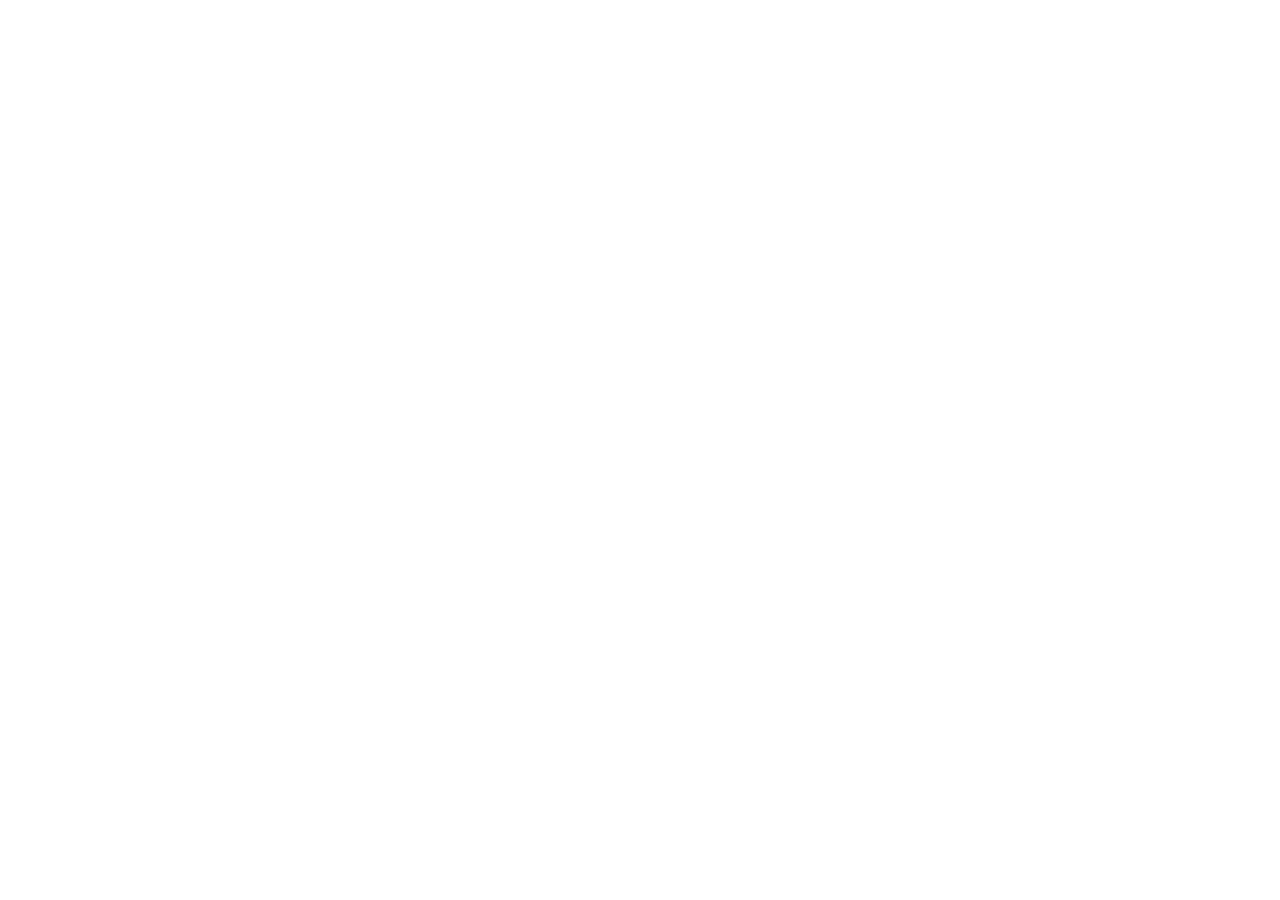
==== index.html @ 042ceff9 "Created All files for pages, css styling, and JavaScript, and start of html for index.html" ====
<!DOCTYPE html>
<html lang="en">
<head>
    <meta charset="UTF-8" />
    <meta name="viewport" content="width=device-width, initial-scale=1" />
    <title>Campus Help</title>
    <link rel="stylesheet" href="./css/style.css">
</head>
</html>
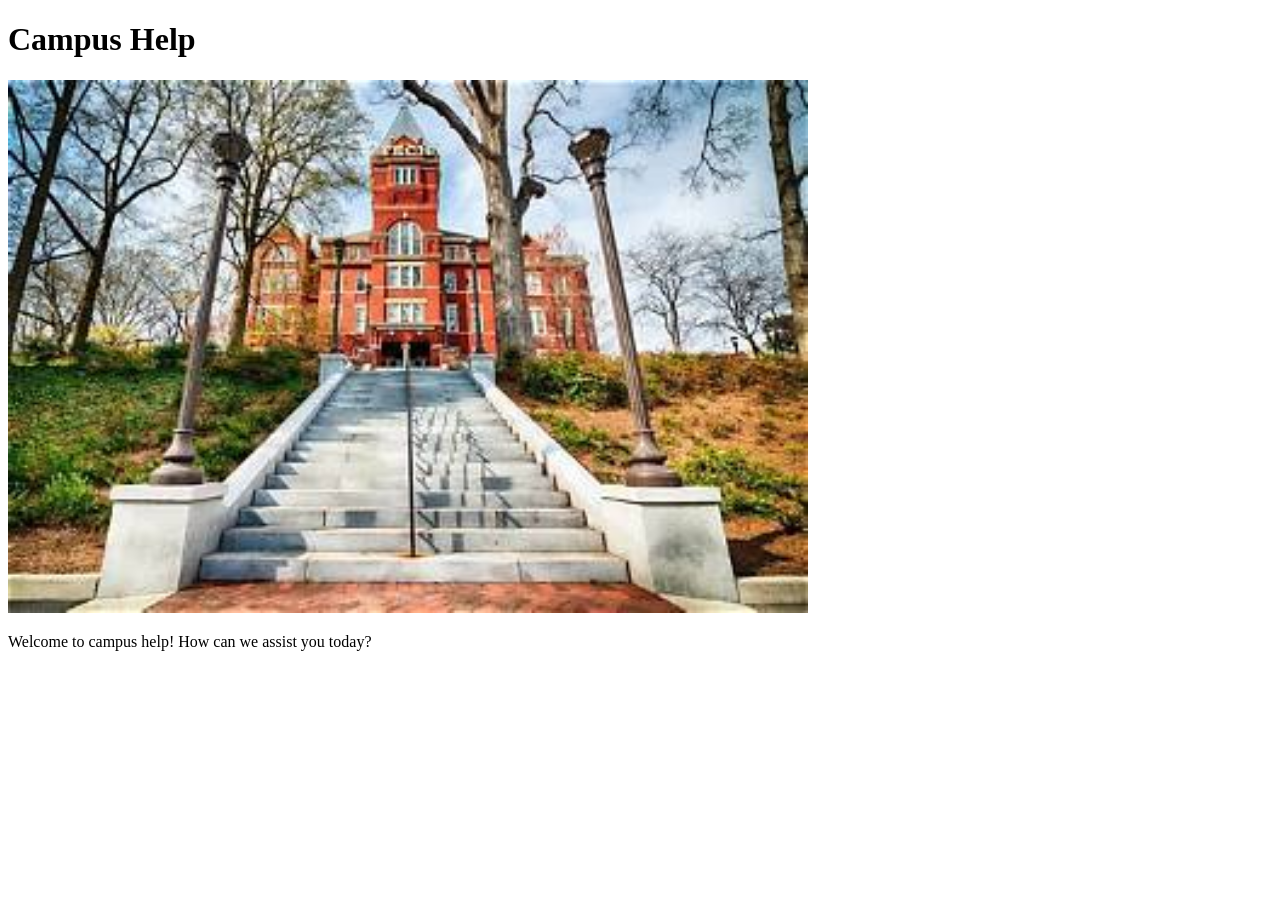
==== commit bfe12594: "Added page title main image and description text" ====
--- a/index.html
+++ b/index.html
@@ -6,4 +6,12 @@
     <title>Campus Help</title>
     <link rel="stylesheet" href="./css/style.css">
 </head>
+<body>
+    <h1 class="text-center mt-4">Campus Help</h1>
+
+    <div class="container mt-4">   
+        <img src="./img/campus.jpg" alt="An image of a buliding on campus">
+        <p class="text-center">Welcome to campus help! How can we assist you today?</p>
+    </div>
+</body>
 </html>
--- a/css/style.css
+++ b/css/style.css
@@ -0,0 +1,5 @@
+img {
+    width:800px;
+    height:auto;
+    align-items:center;
+}
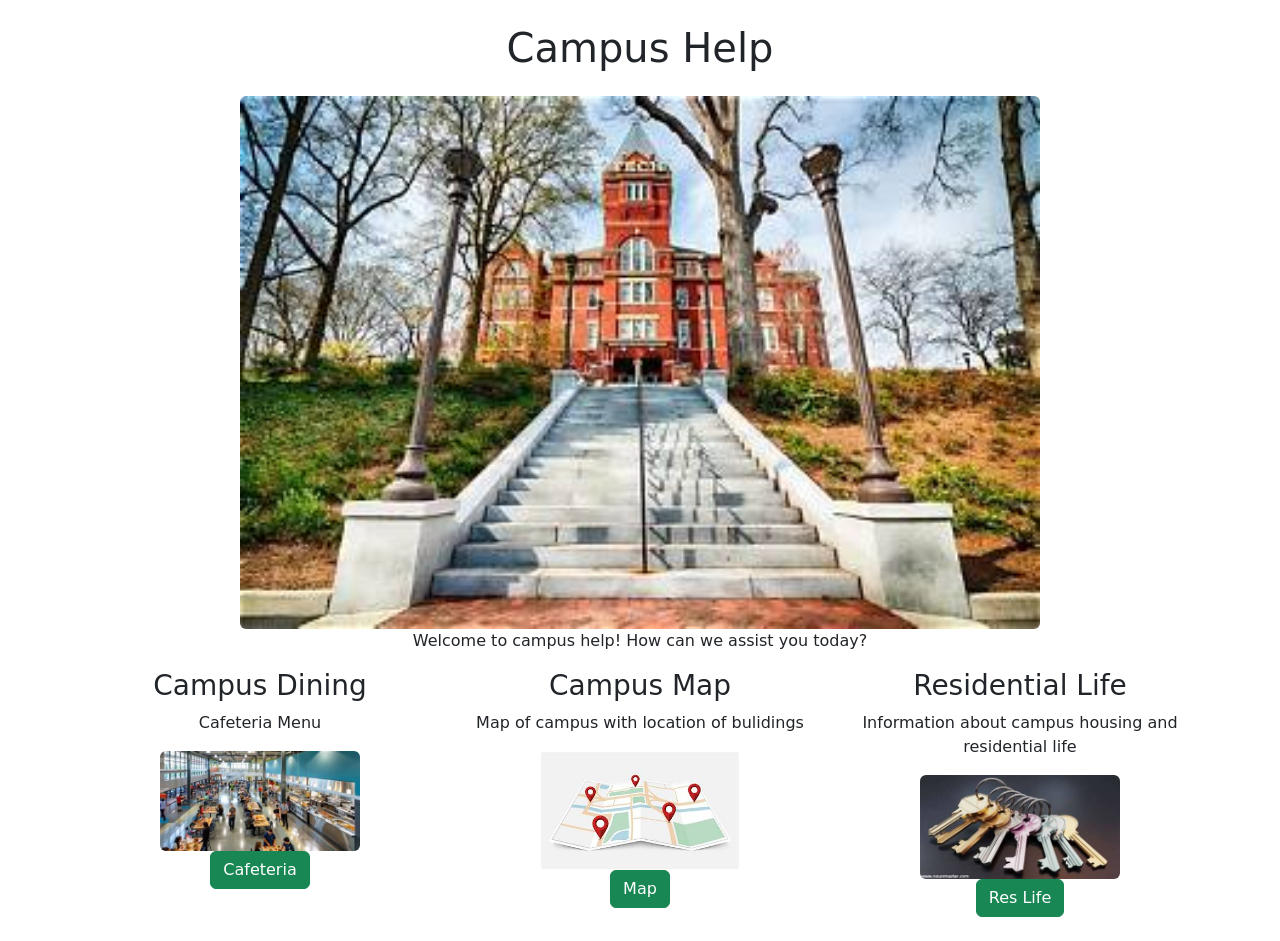
==== commit 2ec18679: "properly added boostrap and added basic layout and functionality to home page" ====
--- a/index.html
+++ b/index.html
@@ -5,13 +5,42 @@
     <meta name="viewport" content="width=device-width, initial-scale=1" />
     <title>Campus Help</title>
     <link rel="stylesheet" href="./css/style.css">
+    <!-- Import Bootstrap -->
+    <link href="https://cdn.jsdelivr.net/npm/bootstrap@5.3.9/dist/css/bootstrap.min.css" rel="stylesheet" integrity="sha384-yEPZ7jP9S0QKiUQ0m3jjsO4ProIW7wvR9gXkI7JOGa2XVsw53Yke2bsdkBbjmmiX" crossorigin="anonymous">
+    <script src="https://cdn.jsdelivr.net/npm/bootstrap@5.3.9/dist/js/bootstrap.bundle.min.js" integrity="sha384-WyOxWvTyr1QaMPfiPJSv76iReVthorl5uWlFtZPyK0IEB0hGzo9y5Bp9mYanr8Bu" crossorigin="anonymous"></script>
 </head>
 <body>
     <h1 class="text-center mt-4">Campus Help</h1>
 
     <div class="container mt-4">   
-        <img src="./img/campus.jpg" alt="An image of a buliding on campus">
+        <img class="rounded mx-auto d-block header-image" src="./img/campus.jpg" alt="An image of a buliding on campus">
         <p class="text-center">Welcome to campus help! How can we assist you today?</p>
+        <div class="row">
+            <section class="col-md-4 mb-2">
+                <h3 class="text-center">Campus Dining</h3>
+                <p class="text-center"> Cafeteria Menu</p>
+                <img class="rounded mx-auto d-block" src="./img/cafeteria.jpg" alt="An image of a cafeteria on campus">
+                <p class="text-center">
+                    <a href="caf.html" class="btn btn-success">Cafeteria</a>
+                </p>
+            </section>
+            <section class="col-md-4 mb-2">
+                <h3 class="text-center">Campus Map</h3>
+                <p class="text-center"> Map of campus with location of bulidings</p>
+                <img class="rounded mx-auto d-block" src="./img/map.jpg" alt="cartoon image of a map">
+                <p class="text-center">
+                    <a href="map.html" class="btn btn-success">Map</a>
+                </p>
+            </section>
+            <section class="col-md-4 mb-2">
+                <h3 class="text-center">Residential Life</h3>
+                <p class="text-center"> Information about campus housing and residential life</p>
+                <img class="rounded mx-auto d-block" src="./img/keys.jpg" alt="an image of keys">
+                <p class="text-center">
+                    <a href="reslife.html" class="btn btn-success">Res Life</a>
+                </p>
+            </section>
+        </div>
     </div>
 </body>
 </html>
--- a/css/style.css
+++ b/css/style.css
@@ -1,5 +1,9 @@
-img {
+.header-image {
     width:800px;
     height:auto;
-    align-items:center;
+}
+
+img{
+    width:200px;
+    height:auto;
 }
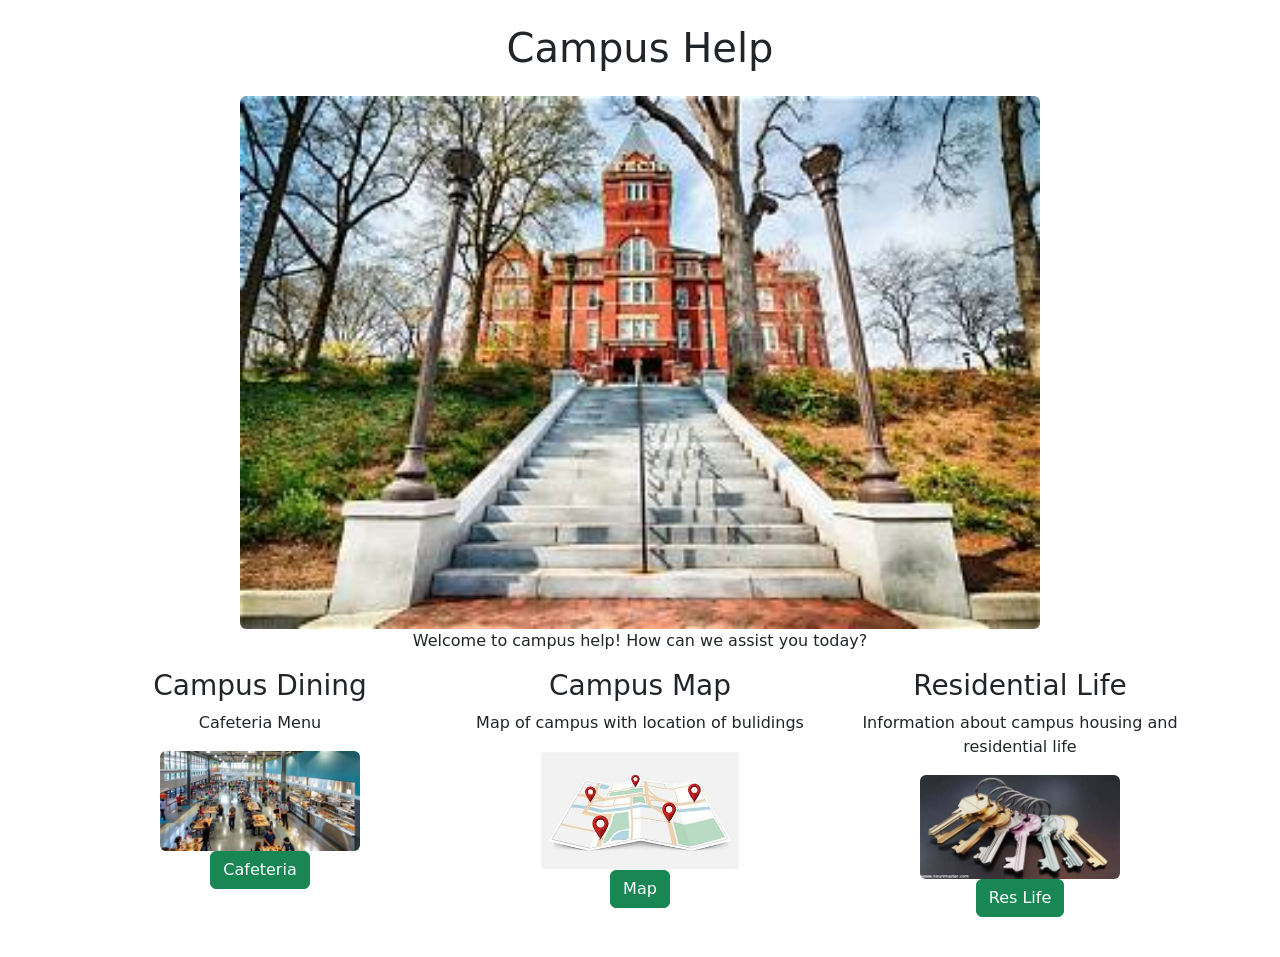
==== commit 77327f91: "added html and boostrap to create cafeteria page" ====
--- a/index.html
+++ b/index.html
@@ -16,7 +16,7 @@
         <img class="rounded mx-auto d-block header-image" src="./img/campus.jpg" alt="An image of a buliding on campus">
         <p class="text-center">Welcome to campus help! How can we assist you today?</p>
         <div class="row">
-            <section class="col-md-4 mb-2">
+            <section class="col-md-4 mb-4">
                 <h3 class="text-center">Campus Dining</h3>
                 <p class="text-center"> Cafeteria Menu</p>
                 <img class="rounded mx-auto d-block" src="./img/cafeteria.jpg" alt="An image of a cafeteria on campus">
@@ -24,7 +24,7 @@
                     <a href="caf.html" class="btn btn-success">Cafeteria</a>
                 </p>
             </section>
-            <section class="col-md-4 mb-2">
+            <section class="col-md-4 mb-4">
                 <h3 class="text-center">Campus Map</h3>
                 <p class="text-center"> Map of campus with location of bulidings</p>
                 <img class="rounded mx-auto d-block" src="./img/map.jpg" alt="cartoon image of a map">
@@ -32,7 +32,7 @@
                     <a href="map.html" class="btn btn-success">Map</a>
                 </p>
             </section>
-            <section class="col-md-4 mb-2">
+            <section class="col-md-4 mb-4">
                 <h3 class="text-center">Residential Life</h3>
                 <p class="text-center"> Information about campus housing and residential life</p>
                 <img class="rounded mx-auto d-block" src="./img/keys.jpg" alt="an image of keys">
--- a/css/style.css
+++ b/css/style.css
@@ -3,7 +3,21 @@
     height:auto;
 }
 
-img{
+img {
     width:200px;
     height:auto;
-}+}
+
+ul {
+    list-style-type: none;
+    padding: 0;
+    text-align: center;
+}
+
+li {
+    text-align: center;
+    align-items: center;
+    margin: 10px 0;
+}
+
+
